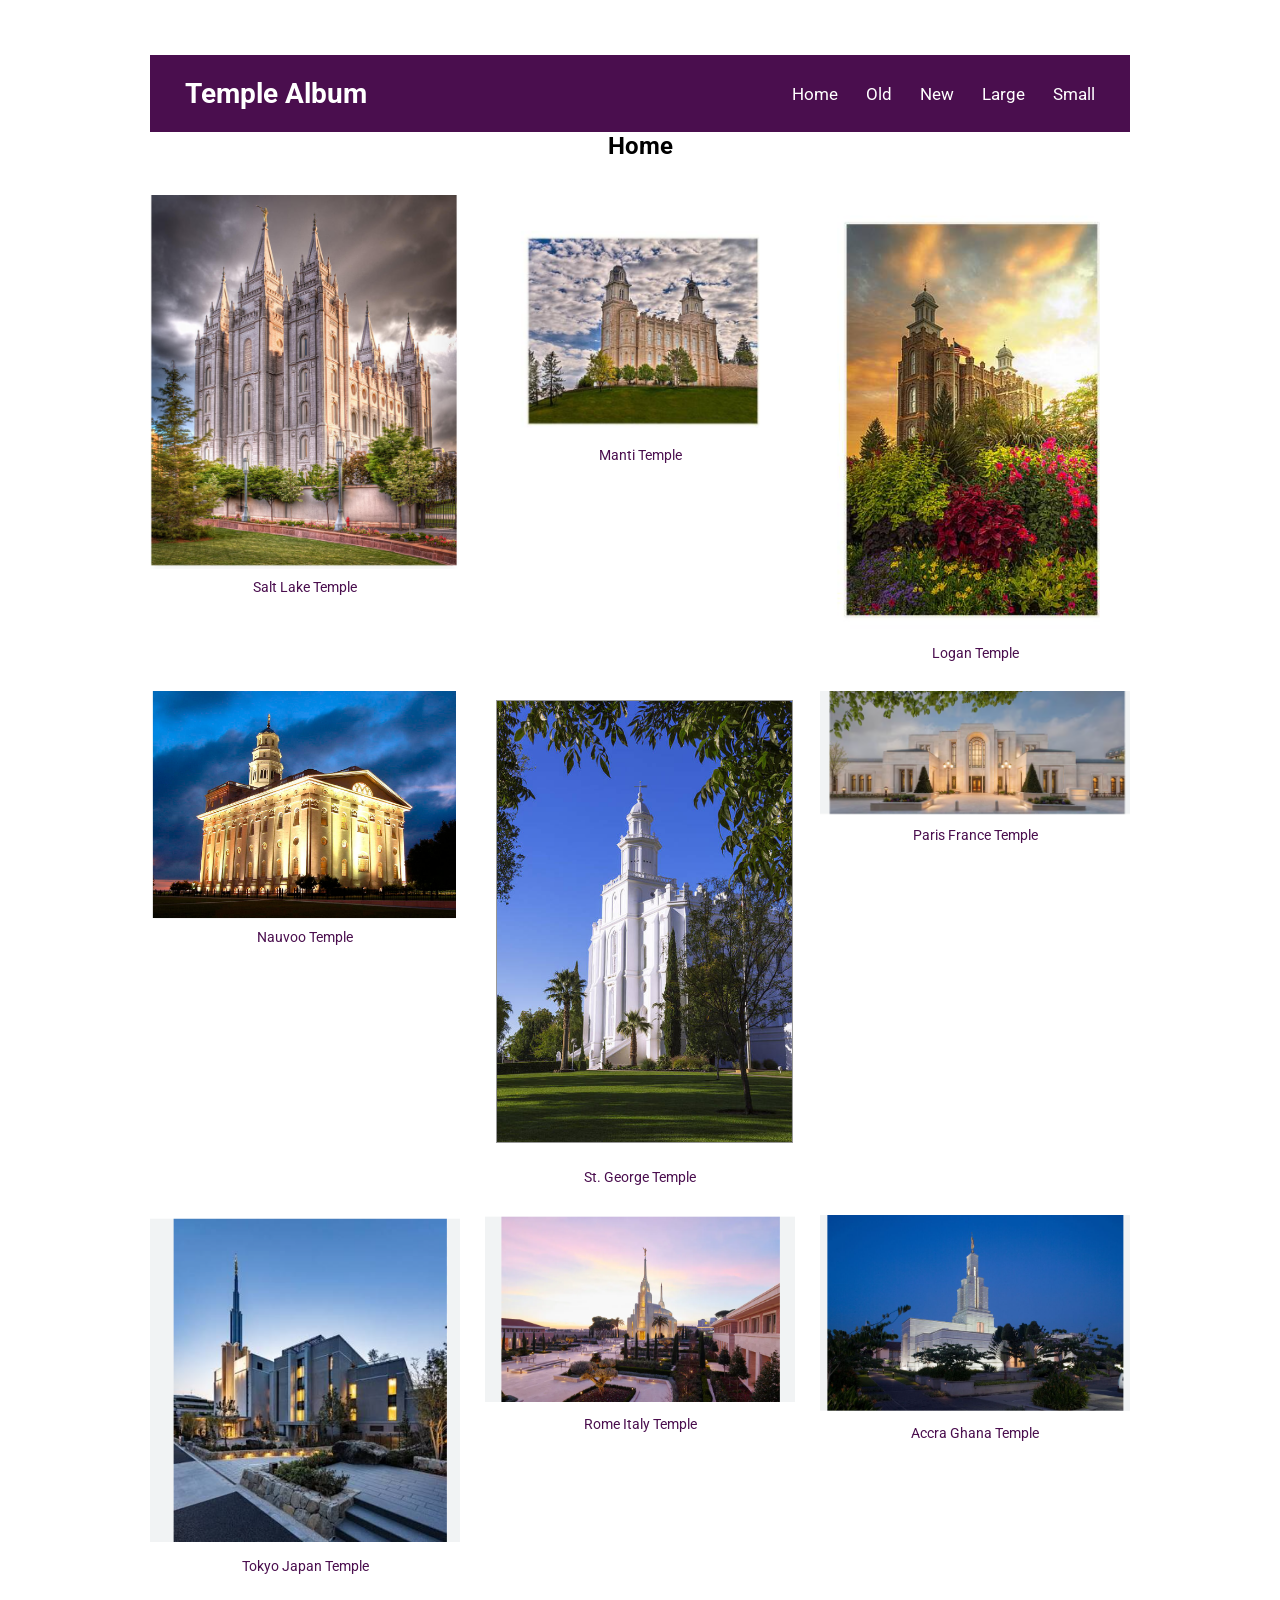
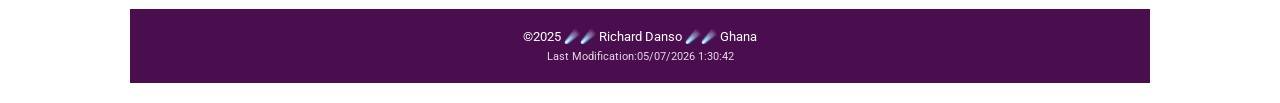
==== temples.html @ c1f892ed "CHANGE" ====
<!DOCTYPE html>
<html lang="en">
<head>
    <meta charset="UTF-8">
    <meta name="viewport" content="width=device-width, initial-scale=1.0">
    <title>Temple Album</title>
    <meta name="description" content="A responsive album displaying images and details of various temples around the world.">
    <!-- Google Fonts -->
    <link rel="preconnect" href="https://fonts.googleapis.com">
    <link rel="preconnect" href="https://fonts.gstatic.com" crossorigin>
    <link href="https://fonts.googleapis.com/css2?family=Roboto:wght@300;400;700&display=swap" rel="stylesheet">
    <!-- External Stylesheets -->
    <link rel="stylesheet" href="styles/temples.css">
    <link rel="stylesheet" href="styles/temples-large.css" media="(min-width: 768px)">
    <!-- Deferred JavaScript File -->
    <script src="styles/temples.js" defer></script>
</head>
<body>
    <main>
<header>
    <div class="header-container">
        <h1 class="logo">Temple Album</h1>
        <nav>
            <a href="#">Home</a>
            <a href="#">Old</a>
            <a href="#">New</a>
            <a href="#">Large</a>
            <a href="#">Small</a>
        </nav>
    </div>
</header>

<!-- The centered page title below the header -->
<h2 class="page-title">Home</h2>
        <div class="grid-container">
            <!-- 9 Figure element placeholders -->
            <figure>
                <img src="images/Salt Lake Temple.png" alt="Placeholder Temple Image" width="400" height="250" loading="lazy">
                <figcaption>Salt Lake Temple</figcaption>
            </figure>
            <figure>
                <img src="images/Manti Temple.png" alt="Placeholder Temple Image" width="400" height="250" loading="lazy">
                <figcaption>Manti Temple</figcaption>
            </figure>
            <figure>
                <img src="images/Logan Temple.png" alt="Placeholder Temple Image" width="400" height="250" loading="lazy">
                <figcaption>Logan Temple</figcaption>
            </figure>
            <figure>
                <img src="images/Nauvoo Temple.png" alt="Placeholder Temple Image" width="400" height="250" loading="lazy">
                <figcaption>Nauvoo Temple</figcaption>
            </figure>
            <figure>
                <img src="images/St. George Temple.png" alt="Placeholder Temple Image" width="400" height="250" loading="lazy">
                <figcaption>St. George Temple</figcaption>
            </figure>
            <figure>
                <img src="images/Paris France Temple.png" alt="Placeholder Temple Image" width="400" height="250" loading="lazy">
                <figcaption>Paris France Temple</figcaption>
            </figure>
            <figure>
                <img src="images/Tokyo Japan Temple.png" alt="Placeholder Temple Image" width="400" height="250" loading="lazy">
                <figcaption>Tokyo Japan Temple</figcaption>
            </figure>
            <figure>
                <img src="images/Rome Italy Temple.png" alt="Placeholder Temple Image" width="400" height="250" loading="lazy">
                <figcaption>Rome Italy Temple</figcaption>
            </figure>
            <figure>
                <img src="images/Accra Ghana Temple.png" alt="Placeholder Temple Image" width="400" height="250" loading="lazy">
                <figcaption>Accra Ghana Temple</figcaption>
            </figure>
        </div>
    </main>

  <footer>
        <p>&copy;2025 ☄️☄️ Richard Danso ☄️☄️  Ghana</p>
        <p class="last-modified">Last Modification:05/07/2026 1:30:42</p>
    </footer>

</body>
</html>
---- styles/temples.css ----
/* --- Core Resets & Fonts --- */
* {
    box-sizing: border-box;
    margin: 0;
    padding: 0;
}

body {
    font-family: 'Roboto', 'Segoe UI', Tahoma, Geneva, Verdana, sans-serif;
    background-color: #ffffff;
    color: #333333;
    display: flex;
    flex-direction: column;
    min-height: 100vh;
}

/* --- Centered Page Bounds --- */
header, main, footer {
    width: 100%;
    max-width: 1020px;
    margin: 0 auto;
}

/* --- Header & Navigation Bar --- */
header {
    background-color: #4A0E4E; /* Precise deep royal purple */
    padding: 22px 35px;
    margin-top: 20px;
}

.header-container {
    display: flex;
    justify-content: space-between;
    align-items: center;
}

.logo {
    color: #ffffff;
    font-size: 28px;
    font-weight: 700;
}

nav {
    display: flex;
}

nav a {
    color: #ffffff;
    text-decoration: none;
    margin-left: 28px;
    font-size: 17px;
    font-weight: 400;
    transition: opacity 0.2s ease;
}

nav a:hover {
    opacity: 0.8;
}

/* --- Main Structure & Title --- */
main {
    flex: 1;
    padding: 35px 20px;
}

.page-title {
    text-align: center;
    font-size: 24px;
    font-weight: 700;
    margin-bottom: 35px;
    color: #000000;
}

/* --- Photo Grid Setup --- */
.grid-container {
    display: grid;
    grid-template-columns: repeat(3, 1fr); /* 3 crisp, equal columns */
    gap: 30px 25px; /* Spacing between grid cells */
    justify-items: center;
}

figure {
    display: flex;
    flex-direction: column;
    align-items: center;
    width: 100%;
    text-align: center;
}

figure img {
    width: 100%;
    height: auto;
    max-width: 320px; /* Perfectly scales images to match layout bounds */
    display: block;
    object-fit: cover;
}

figcaption {
    color: #4A0E4E; /* Dark purple matching theme text */
    margin-top: 10px;
    font-size: 14px;
    font-weight: 400;
}

/* --- Footer Styling --- */
footer {
    background-color: #4A0E4E;
    color: #ffffff;
    text-align: center;
    padding: 16px 20px;
    margin-bottom: 20px;
    font-size: 13px;
    line-height: 1.5;
}

footer p {
    margin: 2px 0;
}

.last-modified {
    font-size: 11px;
    opacity: 0.85;
}
---- styles/temples-large.css ----
/* --- Core Resets & Fonts --- */
* {
    box-sizing: border-box;
    margin: 0;
    padding: 0;
}

body {
    font-family: 'Roboto', 'Segoe UI', Tahoma, Geneva, Verdana, sans-serif;
    background-color: #ffffff;
    color: #333333;
    display: flex;
    flex-direction: column;
    min-height: 100vh;
}

/* --- Centered Page Bounds --- */
header, main, footer {
    width: 100%;
    max-width: 1020px;
    margin: 0 auto;
}

/* --- Header & Navigation Bar --- */
header {
    background-color: #4A0E4E; /* Precise deep royal purple */
    padding: 22px 35px;
    margin-top: 20px;
}

.header-container {
    display: flex;
    justify-content: space-between;
    align-items: center;
}

.logo {
    color: #ffffff;
    font-size: 28px;
    font-weight: 700;
}

nav {
    display: flex;
}

nav a {
    color: #ffffff;
    text-decoration: none;
    margin-left: 28px;
    font-size: 17px;
    font-weight: 400;
    transition: opacity 0.2s ease;
}

nav a:hover {
    opacity: 0.8;
}

/* --- Main Structure & Title --- */
main {
    flex: 1;
    padding: 35px 20px;
}

.page-title {
    text-align: center;
    font-size: 24px;
    font-weight: 700;
    margin-bottom: 35px;
    color: #000000;
}

/* --- Photo Grid Setup --- */
.grid-container {
    display: grid;
    grid-template-columns: repeat(3, 1fr); /* 3 crisp, equal columns */
    gap: 30px 25px; /* Spacing between grid cells */
    justify-items: center;
}

figure {
    display: flex;
    flex-direction: column;
    align-items: center;
    width: 100%;
    text-align: center;
}

figure img {
    width: 100%;
    height: auto;
    max-width: 320px; /* Perfectly scales images to match layout bounds */
    display: block;
    object-fit: cover;
}

figcaption {
    color: #4A0E4E; /* Dark purple matching theme text */
    margin-top: 10px;
    font-size: 14px;
    font-weight: 400;
}

/* --- Footer Styling --- */
footer {
    background-color: #4A0E4E;
    color: #ffffff;
    text-align: center;
    padding: 16px 20px;
    margin-bottom: 20px;
    font-size: 13px;
    line-height: 1.5;
}

footer p {
    margin: 2px 0;
}

.last-modified {
    font-size: 11px;
    opacity: 0.85;
}
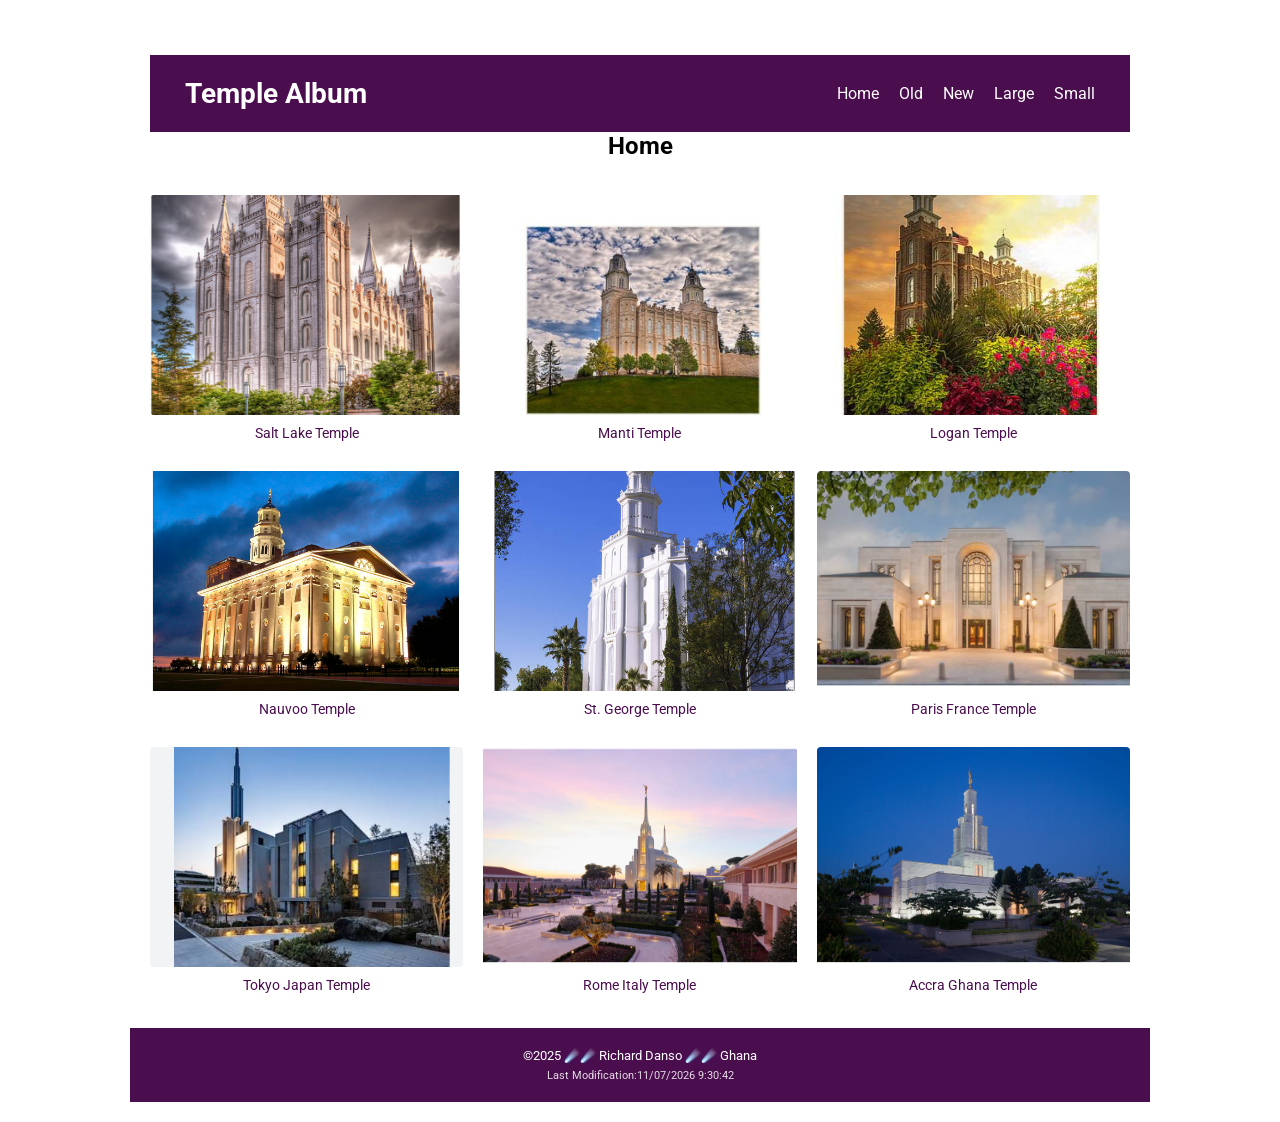
==== commit 193c8e91: "done" ====
--- a/temples.html
+++ b/temples.html
@@ -13,7 +13,7 @@
     <link rel="stylesheet" href="styles/temples.css">
     <link rel="stylesheet" href="styles/temples-large.css" media="(min-width: 768px)">
     <!-- Deferred JavaScript File -->
-    <script src="styles/temples.js" defer></script>
+    <script src="scripts/temples.js" defer></script>
 </head>
 <body>
     <main>
@@ -75,7 +75,7 @@
 
   <footer>
         <p>&copy;2025 ☄️☄️ Richard Danso ☄️☄️  Ghana</p>
-        <p class="last-modified">Last Modification:05/07/2026 1:30:42</p>
+        <p class="last-modified">Last Modification:11/07/2026 9:30:42</p>
     </footer>
 
 </body>
--- a/styles/temples.css
+++ b/styles/temples.css
@@ -34,6 +34,12 @@
     align-items: center;
 }
 
+nav a {
+    margin-left: 20px; /* Gives links crisp, intentional spacing */
+    text-decoration: none;
+    color: white;
+}
+
 .logo {
     color: #ffffff;
     font-size: 28px;
@@ -44,14 +50,7 @@
     display: flex;
 }
 
-nav a {
-    color: #ffffff;
-    text-decoration: none;
-    margin-left: 28px;
-    font-size: 17px;
-    font-weight: 400;
-    transition: opacity 0.2s ease;
-}
+
 
 nav a:hover {
     opacity: 0.8;
@@ -120,4 +119,32 @@
 .last-modified {
     font-size: 11px;
     opacity: 0.85;
+}
+
+.grid-container {
+    display: grid;
+    grid-template-columns: repeat(3, 1fr);
+    gap: 30px 20px;
+    align-items: start; /* Keeps rows vertically aligned at the top */
+}
+
+.grid-container figure {
+    width: 100%;
+    display: flex;
+    flex-direction: column;
+    align-items: center;
+}
+
+.grid-container figure img {
+    width: 100%;
+    max-width: 320px;   /* Limits maximum width */
+    height: 220px;      /* FORCES identical height across all photos */
+    object-fit: cover;  /* Crops cleanly so images don't look squished */
+    border-radius: 4px; /* Optional clean edge */
+}
+
+.grid-container figcaption {
+    margin-top: 10px;
+    font-size: 14px;
+    text-align: center;
 }
--- a/styles/temples-large.css
+++ b/styles/temples-large.css
@@ -34,6 +34,12 @@
     align-items: center;
 }
 
+nav a {
+    margin-left: 20px; /* Gives links crisp, intentional spacing */
+    text-decoration: none;
+    color: white;
+}
+
 .logo {
     color: #ffffff;
     font-size: 28px;
@@ -44,14 +50,7 @@
     display: flex;
 }
 
-nav a {
-    color: #ffffff;
-    text-decoration: none;
-    margin-left: 28px;
-    font-size: 17px;
-    font-weight: 400;
-    transition: opacity 0.2s ease;
-}
+
 
 nav a:hover {
     opacity: 0.8;
@@ -120,4 +119,32 @@
 .last-modified {
     font-size: 11px;
     opacity: 0.85;
+}
+
+.grid-container {
+    display: grid;
+    grid-template-columns: repeat(3, 1fr);
+    gap: 30px 20px;
+    align-items: start; /* Keeps rows vertically aligned at the top */
+}
+
+.grid-container figure {
+    width: 100%;
+    display: flex;
+    flex-direction: column;
+    align-items: center;
+}
+
+.grid-container figure img {
+    width: 100%;
+    max-width: 320px;   /* Limits maximum width */
+    height: 220px;      /* FORCES identical height across all photos */
+    object-fit: cover;  /* Crops cleanly so images don't look squished */
+    border-radius: 4px; /* Optional clean edge */
+}
+
+.grid-container figcaption {
+    margin-top: 10px;
+    font-size: 14px;
+    text-align: center;
 }
